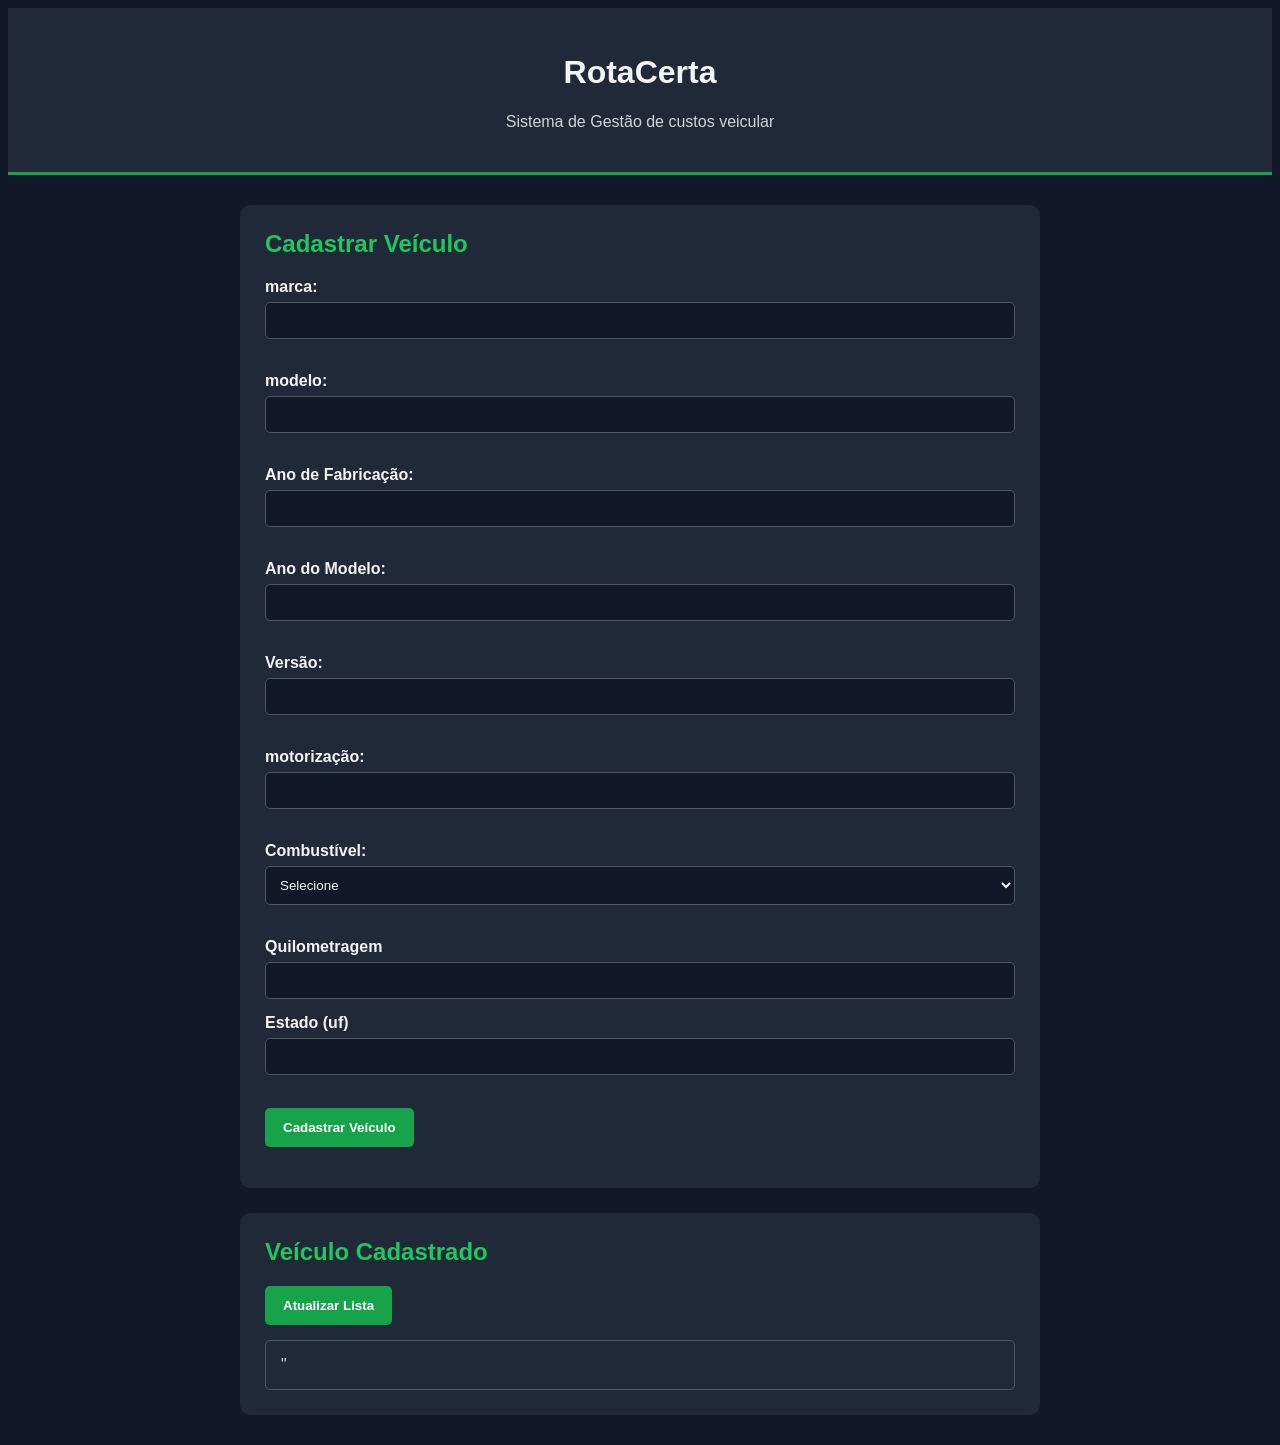
==== src/main/resources/static/Index.html @ 015d6b48 "primeiro html e css feitos - tela de cadastro" ====
<!doctype html>
<html lang="pt-BR">
<head>
    <meta charset="UTF-8">
    <meta name="viewport"
          content="width=device-width, user-scalable=no, initial-scale=1.0, maximum-scale=1.0,
           minimum-scale=1.0">
    <meta http-equiv="X-UA-Compatible" content="ie=edge">
    <title>RotaCerta - Veiculos </title>

     <!-- Conecta o HTML ao arquivo CSS -->
    <link rel="stylesheet" href="css/style.css">

</head>
<body>
    <header>
        <h1>RotaCerta</h1>
        <p> Sistema de Gestão de custos veicular</p>
    </header>

    <main >
        <section>
            <h2>Cadastrar Veículo</h2>

            <form id = "formVeiculo">

                <label for = "marca">marca:</label>
                <input type = "text" id = "marca" name = "marca" required >

                <br><br>

                <label for = "modelo">modelo:</label>
                <input type = "text" id = "modelo" name = "modelo" required>

                    <br><br>

                <label for = "anoFabricacao">Ano de Fabricação:</label>
                <input type = "number" id = "anoFabricacao" name = "anoFabricacao" required>

                <br><br>

                <label for="anoModelo">Ano do Modelo:</label>
                <input type = "number" id = "anoModelo" name = "anoModelo" required>

                <br><br>

                <label for = "versao" >Versão:</label>
                <input type = "text" id = "versao" name = "versao" required>

                <br><br>

                <label for = "motorizacao">motorização:</label>
                <input type = "text" id = "motorizacao" name = "motorizacao" required>

                <br><br>

                <label for = "combustivel" >Combustível:</label>
                <select id = "combustivel" name="combustivel" required>
                    <option value="">Selecione</option>
                    <option value="GASOLINA">Gasolina</option>
                    <option value="DIESEL">Diesel</option>
                    <option value="FLEX">Flex</option>
                    <option value="ALCOOL">Alcool</option>
                    <option value="ELETRICO">Elétrico</option>
                    <option value = "GNV"> Gnv</option>
                </select>

                <br><br>

                <label for="quilometragem">Quilometragem</label>
                <input  type = "number" id="quilometragem" name="quilometragem" min="0" required>

                <label for = "estadoUF">Estado (uf)</label>
                <input type = "text" id=estadoUF name="estadoUF" maxlength="2" required>

                <br><br>

                <button type="submit" >Cadastrar Veículo</button>

            </form>
            <p id="mensagem"></p>
        </section>

        <section>
            <h2>Veículo Cadastrado </h2>

            <button type = "Button" id="atualizarButton">Atualizar Lista</button>

            <div id = "listaVeiculos">"
            </div>
        </section>
    </main>
</body>
</html>
---- src/main/resources/static/css/style.css ----
header {
    background-color: #1f2937;
    padding: 25px;
    text-align: center;
    border-bottom: 3px solid #16a34a;
}


body{
    background-color: #111827;
    color: #f3f4f6;
    font-family: Arial, sans-serif;
}

header p {
    color: #d1d5db;
    font-size: 16px;
    margin-top: 0;
}


/* Organiza o conteúdo principal */
main {
    max-width: 800px;
    margin: 30px auto;
    padding: 0 15px;
}

/* Estiliza cada seção da página */
section {
    background-color: #1f2937;
    padding: 25px;
    margin-bottom: 25px;
    border-radius: 10px;
}

/* Estiliza os títulos das seções */
section h2 {
    color: #22c55e;
    margin-top: 0;
}

/* Organiza os campos do formulário */
form label {
    display: block;
    margin-bottom: 6px;
    font-weight: bold;
}

form input,
form select {
    box-sizing: border-box;
    width: 100%;
    padding: 10px;
    margin-bottom: 15px;
    background-color: #111827;
    color: #f3f4f6;
    border: 1px solid #4b5563;
    border-radius: 5px;
}

/* Estiliza os botões */
button {
    background-color: #16a34a;
    color: white;
    padding: 12px 18px;
    border: none;
    border-radius: 5px;
    cursor: pointer;
    font-weight: bold;
}

/* Muda o verde quando o mouse passa no botão */
button:hover {
    background-color: #15803d;
}

/* Área onde aparecerão os veículos */
#listaVeiculos {
    margin-top: 15px;
    padding: 15px;
    border: 1px solid #4b5563;
    border-radius: 5px;
    color: #d1d5db;
}
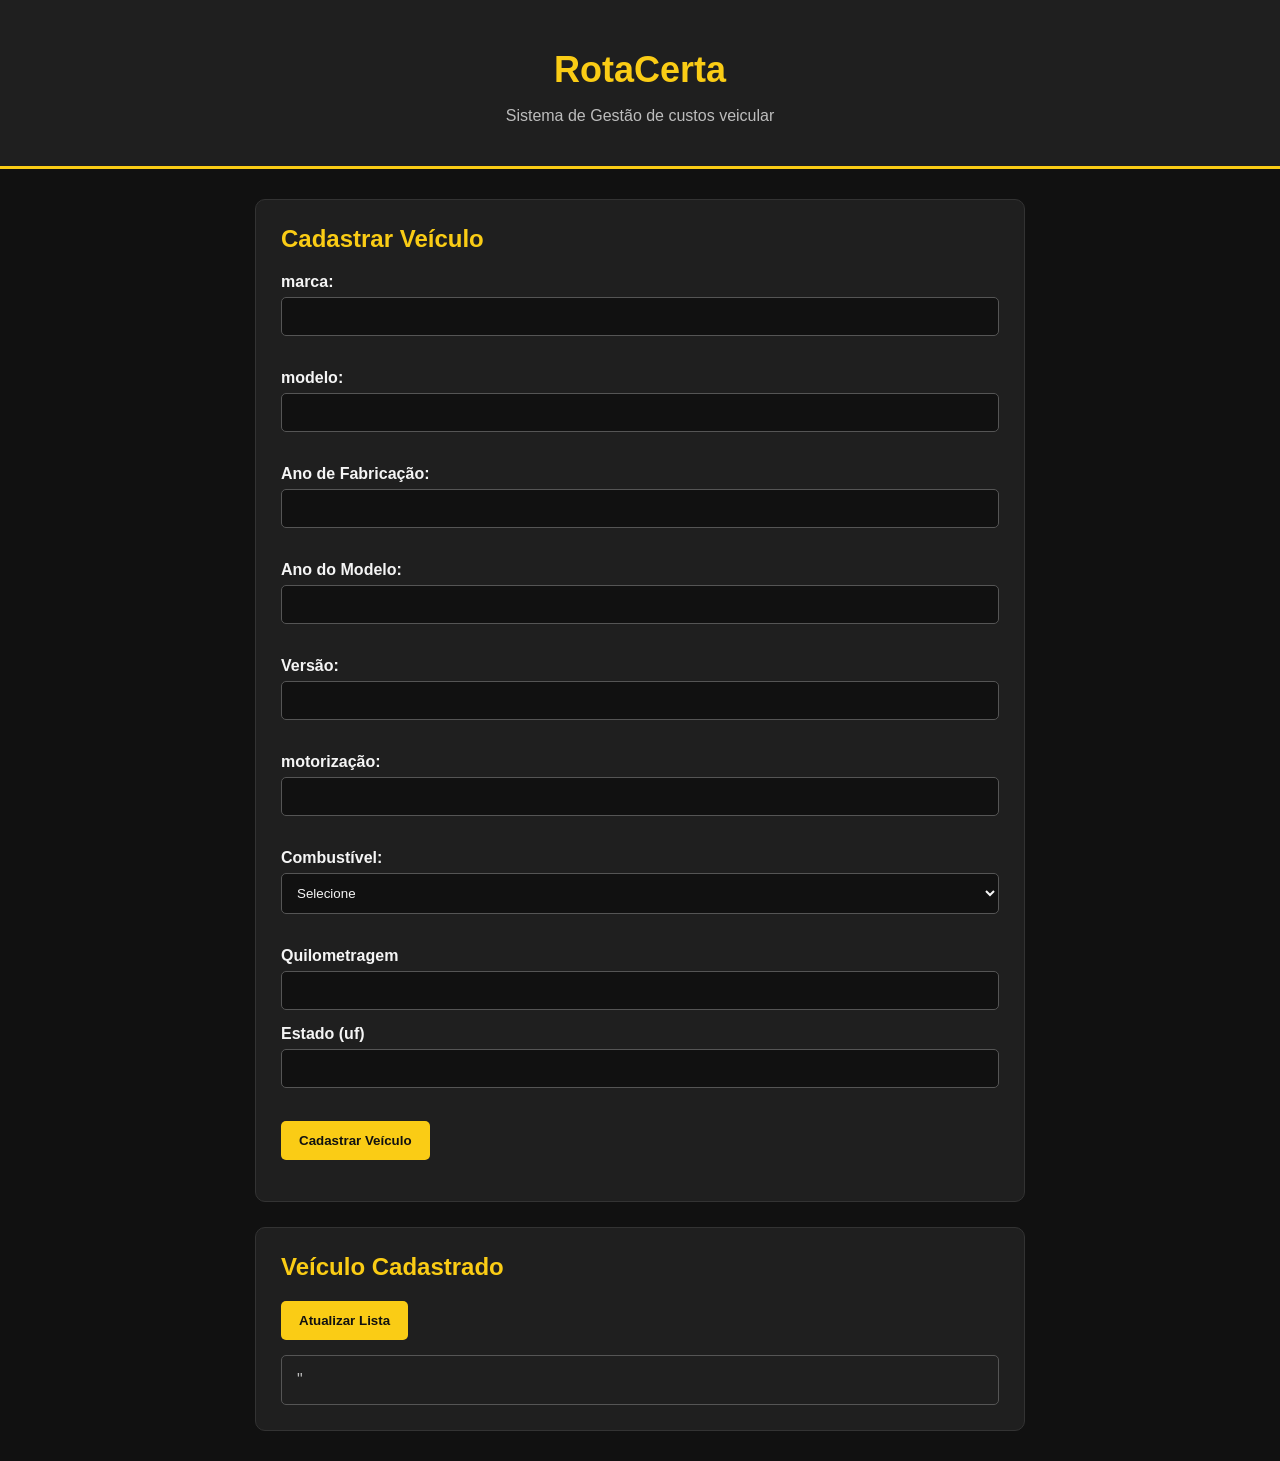
==== commit 504be7cf: "começo do front-end + controller do projeto de ADM" ====
--- a/src/main/resources/static/Index.html
+++ b/src/main/resources/static/Index.html
@@ -9,7 +9,7 @@
     <title>RotaCerta - Veiculos </title>
 
      <!-- Conecta o HTML ao arquivo CSS -->
-    <link rel="stylesheet" href="css/style.css">
+    <link rel="stylesheet" href="../static/css/style.css">
 
 </head>
 <body>
--- a/src/main/resources/static/css/style.css
+++ b/src/main/resources/static/css/style.css
@@ -1,46 +1,66 @@
+
+/* CORES PRINCIPAIS DO ROTACERTA */
+:root {
+    --preto: #111111;
+    --cinza: #1f1f1f;
+    --amarelo: #facc15;
+    --amarelo-hover: #eab308;
+    --branco: #f5f5f5;
+    --cinza-texto: #bdbdbd;
+}
+
+/* CONFIGURAÇÕES GERAIS */
+* {
+    box-sizing: border-box;
+}
+
+body {
+    background-color: var(--preto);
+    color: var(--branco);
+    font-family: Arial, sans-serif;
+    margin: 0;
+}
+
+/* CABEÇALHO DA TELA PRINCIPAL */
 header {
-    background-color: #1f2937;
+    background-color: var(--cinza);
     padding: 25px;
     text-align: center;
-    border-bottom: 3px solid #16a34a;
-}
-
-
-body{
-    background-color: #111827;
-    color: #f3f4f6;
-    font-family: Arial, sans-serif;
+    border-bottom: 3px solid var(--amarelo);
+}
+
+header h1 {
+    color: var(--amarelo);
+    font-size: 36px;
+    margin-bottom: 10px;
 }
 
 header p {
-    color: #d1d5db;
-    font-size: 16px;
-    margin-top: 0;
-}
-
-
-/* Organiza o conteúdo principal */
+    color: var(--cinza-texto);
+}
+
+/* CONTEÚDO PRINCIPAL */
 main {
     max-width: 800px;
     margin: 30px auto;
     padding: 0 15px;
 }
 
-/* Estiliza cada seção da página */
+/* CARTÕES E SEÇÕES */
 section {
-    background-color: #1f2937;
+    background-color: var(--cinza);
     padding: 25px;
     margin-bottom: 25px;
     border-radius: 10px;
-}
-
-/* Estiliza os títulos das seções */
+    border: 1px solid #333333;
+}
+
 section h2 {
-    color: #22c55e;
+    color: var(--amarelo);
     margin-top: 0;
 }
 
-/* Organiza os campos do formulário */
+/* CAMPOS DO FORMULÁRIO */
 form label {
     display: block;
     margin-bottom: 6px;
@@ -49,20 +69,19 @@
 
 form input,
 form select {
-    box-sizing: border-box;
     width: 100%;
-    padding: 10px;
+    padding: 11px;
     margin-bottom: 15px;
-    background-color: #111827;
-    color: #f3f4f6;
-    border: 1px solid #4b5563;
+    background-color: var(--preto);
+    color: var(--branco);
+    border: 1px solid #555555;
     border-radius: 5px;
 }
 
-/* Estiliza os botões */
+/* BOTÕES */
 button {
-    background-color: #16a34a;
-    color: white;
+    background-color: var(--amarelo);
+    color: var(--preto);
     padding: 12px 18px;
     border: none;
     border-radius: 5px;
@@ -70,16 +89,120 @@
     font-weight: bold;
 }
 
-/* Muda o verde quando o mouse passa no botão */
 button:hover {
-    background-color: #15803d;
-}
-
-/* Área onde aparecerão os veículos */
+    background-color: var(--amarelo-hover);
+}
+
+/* LISTA DE VEÍCULOS */
 #listaVeiculos {
     margin-top: 15px;
     padding: 15px;
-    border: 1px solid #4b5563;
+    border: 1px solid #555555;
     border-radius: 5px;
-    color: #d1d5db;
-}
+    color: var(--cinza-texto);
+}
+
+/* CENTRALIZAÇÃO DA TELA DE LOGIN */
+/* TELA DE LOGIN */
+body.login-page main {
+    min-height: 100vh;
+    display: flex;
+    align-items: center;
+    justify-content: center;
+    margin: 0 auto;
+    padding: 20px;
+}
+
+/* CONTAINER PRINCIPAL */
+.login-container {
+    display: flex;
+    width: 100%;
+    max-width: 950px;
+    min-height: 480px;
+    background-color: var(--cinza);
+    border-radius: 12px;
+    overflow: hidden;
+    border: 1px solid #333333;
+}
+
+/* LADO ESQUERDO */
+.login-esquerda {
+    width: 50%;
+    padding: 40px;
+    display: flex;
+    flex-direction: column;
+    align-items: flex-start;
+    justify-content: center;
+}
+
+.login-esquerda img {
+    width: 100px;
+    height: auto;
+    margin-bottom: 20px;
+}
+
+.login-esquerda h1 {
+    color: var(--amarelo);
+    font-size: 32px;
+    margin: 0 0 15px;
+}
+
+.login-esquerda h2 {
+    color: var(--branco);
+}
+
+.login-esquerda p {
+    color: var(--cinza-texto);
+}
+
+/* LADO DIREITO */
+.login-direita {
+    width: 50%;
+    padding: 40px;
+    display: flex;
+    flex-direction: column;
+    justify-content: center;
+}
+
+.login-direita h2 {
+    color: var(--amarelo);
+    margin-bottom: 30px;
+}
+
+/* BOTÕES DO LOGIN */
+.login-botoes {
+    display: flex;
+    gap: 12px;
+    margin-top: 15px;
+}
+
+.login-botoes button {
+    flex: 1;
+}
+
+/* AJUSTE PARA CELULAR */
+@media (max-width: 650px) {
+    .login-container {
+        flex-direction: column;
+    }
+
+    .login-esquerda,
+    .login-direita {
+        width: 100%;
+        padding: 25px;
+    }
+}
+
+body.login-page section h1 {
+    color: var(--amarelo);
+}
+
+body.login-page section p {
+    color: var(--cinza-texto);
+}
+
+body.login-page img {
+    max-width: 150px;
+    height: auto;
+    margin-bottom: 20px;
+}
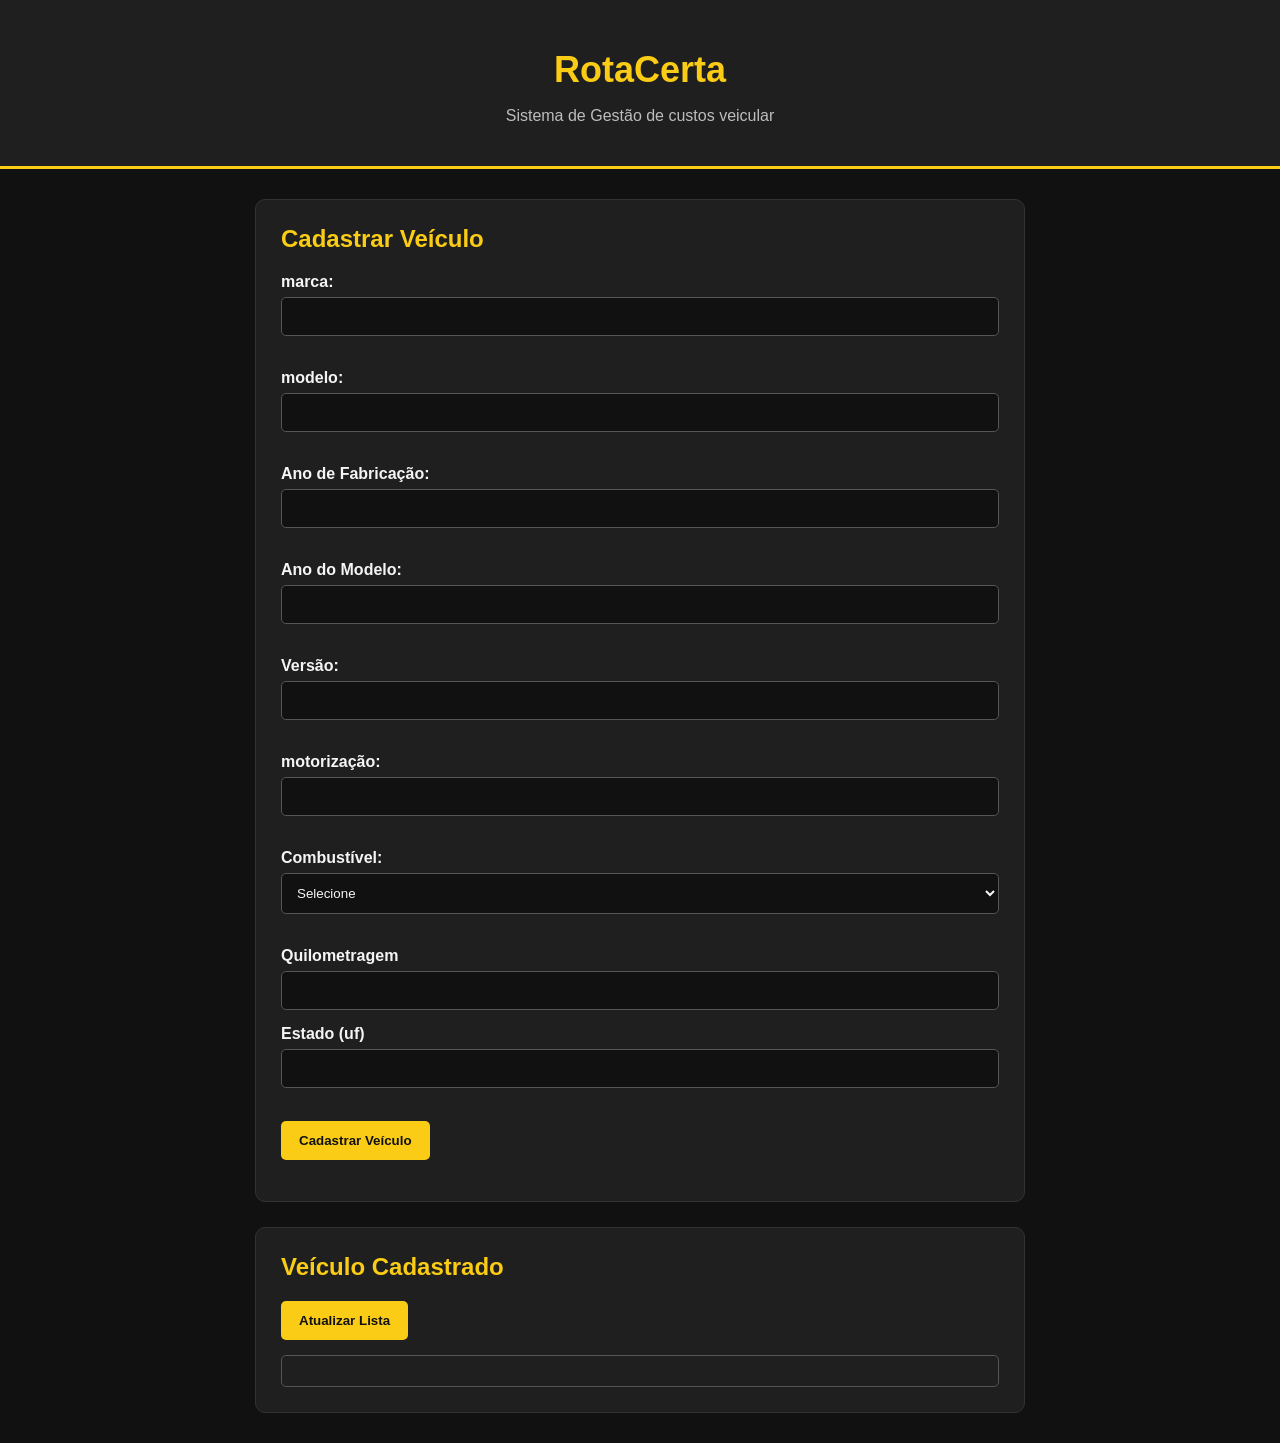
==== commit f4a8680c: "pequenoavanço em javascript para o projeto" ====
--- a/src/main/resources/static/Index.html
+++ b/src/main/resources/static/Index.html
@@ -9,7 +9,7 @@
     <title>RotaCerta - Veiculos </title>
 
      <!-- Conecta o HTML ao arquivo CSS -->
-    <link rel="stylesheet" href="../static/css/style.css">
+    <link rel="stylesheet" href="css/style.css">
 
 </head>
 <body>
@@ -71,7 +71,7 @@
                 <input  type = "number" id="quilometragem" name="quilometragem" min="0" required>
 
                 <label for = "estadoUF">Estado (uf)</label>
-                <input type = "text" id=estadoUF name="estadoUF" maxlength="2" required>
+                <input type ="text" id="estadoUF" name="estadoUF" maxlength="2" required>
 
                 <br><br>
 
@@ -86,9 +86,10 @@
 
             <button type = "Button" id="atualizarButton">Atualizar Lista</button>
 
-            <div id = "listaVeiculos">"
-            </div>
+            <div id = "listaVeiculos"></div>
         </section>
     </main>
+
+    <script> src="js/veiculos.js"</script>
 </body>
 </html>
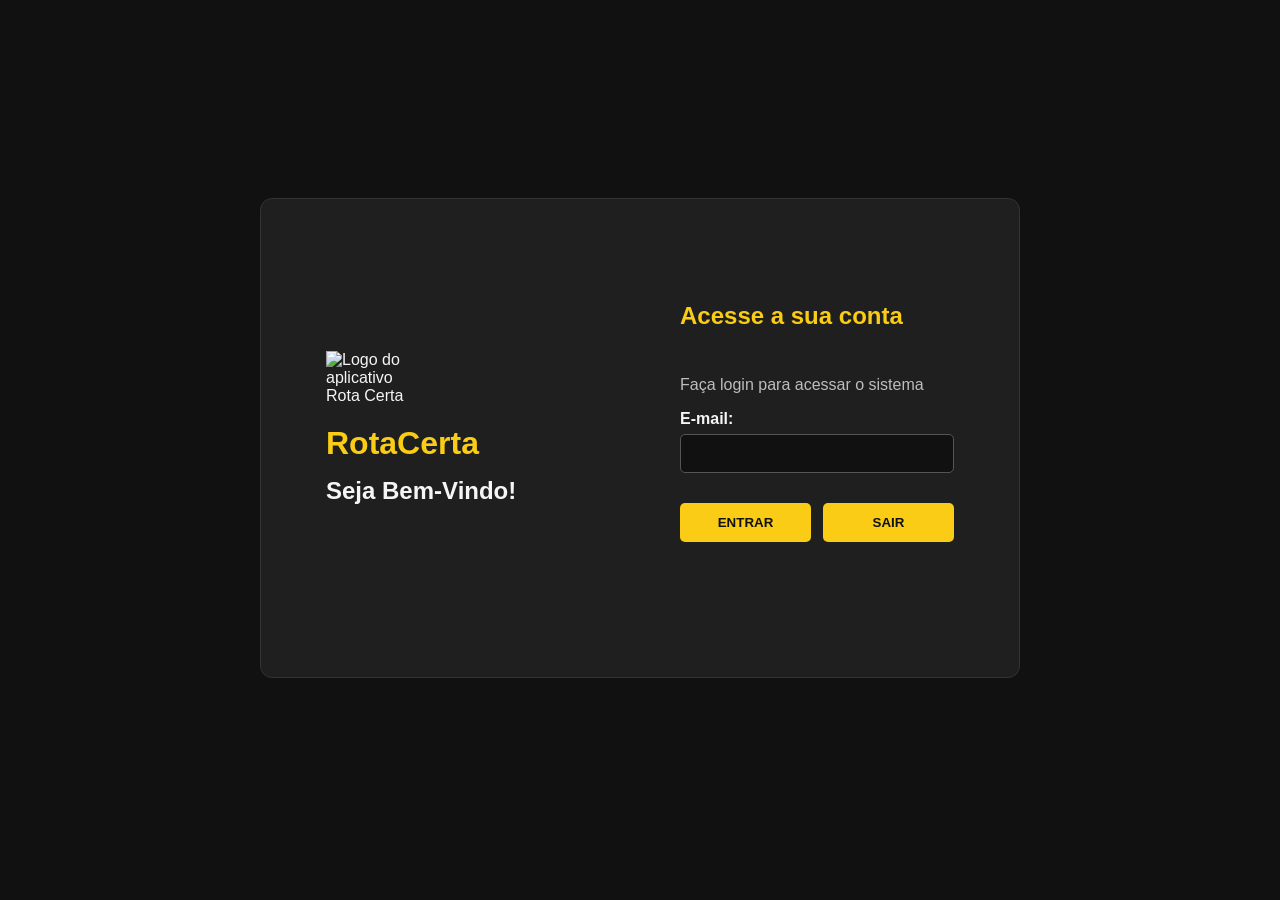
==== commit 823b4735: "parte de cadastro á foi feita, parte de avaliação à caminho" ====
--- a/src/main/resources/static/Index.html
+++ b/src/main/resources/static/Index.html
@@ -16,6 +16,7 @@
     <header>
         <h1>RotaCerta</h1>
         <p> Sistema de Gestão de custos veicular</p>
+        <button type ="button" id="sairbutton">Logout</button>
     </header>
 
     <main >
@@ -90,6 +91,6 @@
         </section>
     </main>
 
-    <script> src="js/veiculos.js"</script>
+    <script src="js/Veiculos.js"></script>
 </body>
 </html>
